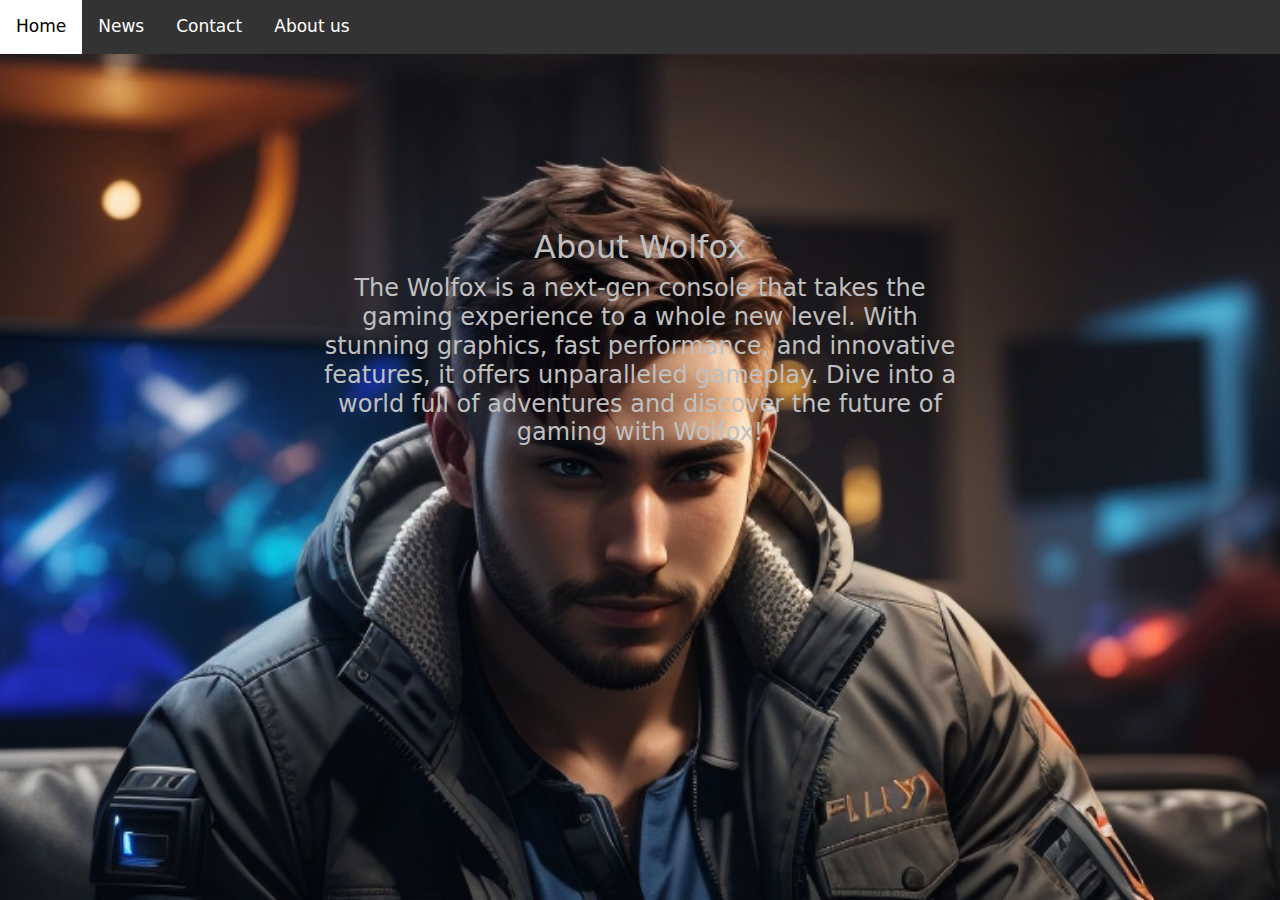
==== index.html @ a2bb48ba "Update and rename home.html to index.html" ====
<!DOCTYPE html>
<html lang="en">
<head>
    <meta charset="UTF-8">
    <meta name="viewport" content="width=device-width, initial-scale=1.0">
    <link rel="icon" href="Wolfox-logo.png" type="image/png">
    <title>Wolfox - The next Generation Console!</title>
    <link href="https://cdn.jsdelivr.net/npm/bootstrap@5.0.2/dist/css/bootstrap.min.css" rel="stylesheet">
    <link rel="stylesheet" type="text/css" href="home.css"

    <style>

    </style>
</head>
<body>
  <div class="text-center">
    <h2>About Wolfox</h2>
    <h4>The Wolfox is a next-gen console that takes the gaming experience to a whole new level. With stunning graphics, fast performance, and innovative features, it offers unparalleled gameplay. Dive into a world full of adventures and discover the future of gaming with Wolfox!</h4>
  </div>

    <div class="topnav">
        <a class="active" href="index.html">Home</a>
        <a href="news.html">News</a>
        <a href="contact.html">Contact</a>
        <a href="about.html">About us</a>
      </div>


</body>
</html>
---- home.css ----
.topnav a:hover {
    background-color: white;
    color: black;
  }
  
  .topnav {
    background-color: #333;
    overflow: hidden;
    right: 0px;
    top: 0px;
    position: absolute;
    width: 100%;
  
  }
  
  .topnav a {
    float: left;
    color: white;
    text-align: center;
    padding: 14px 16px;
    text-decoration: none;
    font-size: 17px;
  
  }
          body{
              background-color: lightgray;
          }
          h1{
              margin: 50px;
              display: flex;
              justify-content: center;
              align-items: center;
          }
  
          .text-center {
    text-align: center;
    position: absolute;
    top: 38%;
    left: 50%;
    transform: translate(-50%, -50%);
    color: silver;
  }
  
  body {
    background-image: url("background.jpg");
    background-size: cover;
    height: 50%;
    max-width: auto;



  }
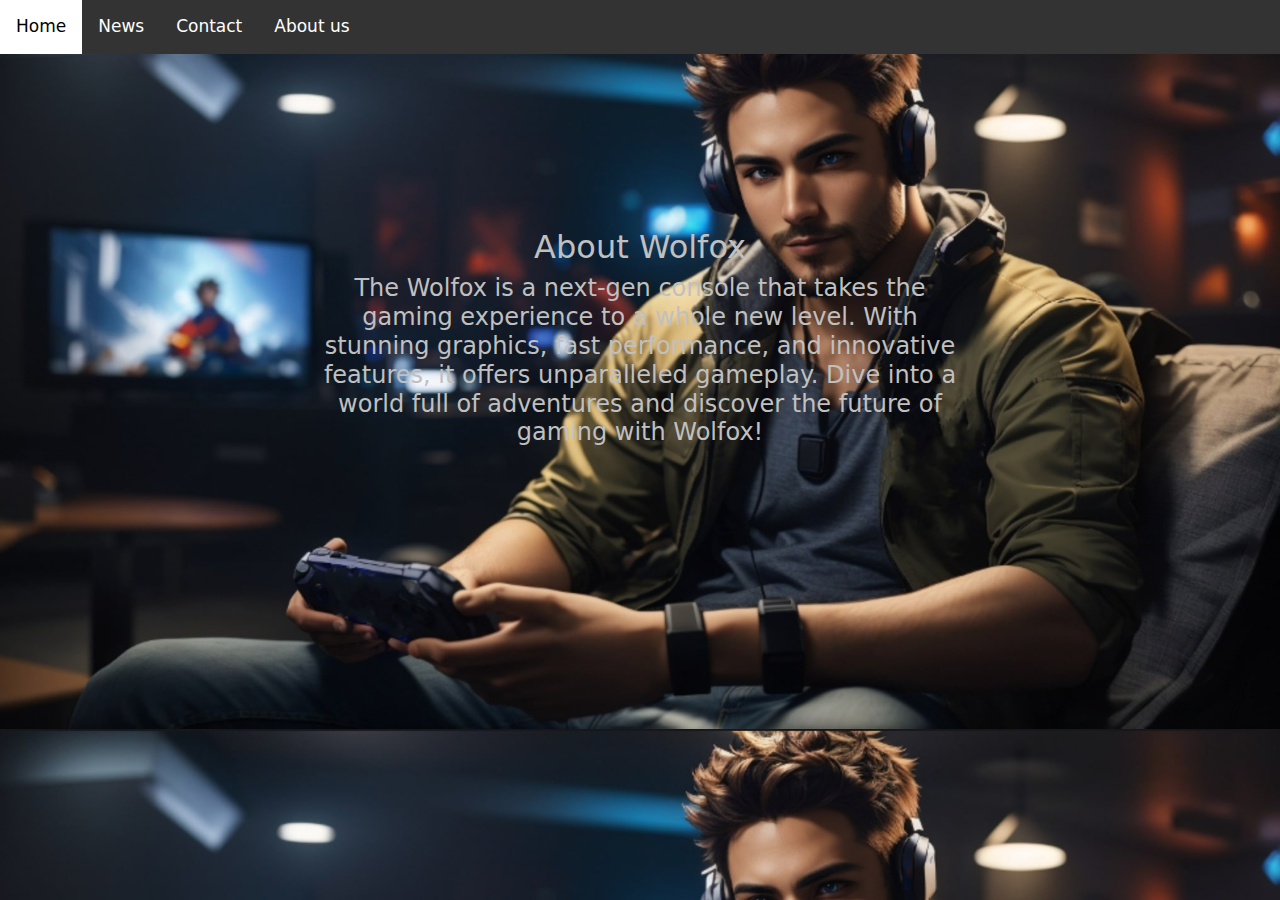
==== commit 7273cc55: ":D" ====
--- a/index.html
+++ b/index.html
@@ -6,25 +6,21 @@
     <link rel="icon" href="Wolfox-logo.png" type="image/png">
     <title>Wolfox - The next Generation Console!</title>
     <link href="https://cdn.jsdelivr.net/npm/bootstrap@5.0.2/dist/css/bootstrap.min.css" rel="stylesheet">
-    <link rel="stylesheet" type="text/css" href="home.css"
-
-    <style>
-
-    </style>
+    <link rel="stylesheet" type="text/css" href="home.css">
 </head>
 <body>
-  <div class="text-center">
-    <h2>About Wolfox</h2>
-    <h4>The Wolfox is a next-gen console that takes the gaming experience to a whole new level. With stunning graphics, fast performance, and innovative features, it offers unparalleled gameplay. Dive into a world full of adventures and discover the future of gaming with Wolfox!</h4>
-  </div>
+    <div class="text-center">
+        <h2>About Wolfox</h2>
+        <h4>The Wolfox is a next-gen console that takes the gaming experience to a whole new level. With stunning graphics, fast performance, and innovative features, it offers unparalleled gameplay. Dive into a world full of adventures and discover the future of gaming with Wolfox!</h4>
+    </div>
 
     <div class="topnav">
         <a class="active" href="index.html">Home</a>
         <a href="news.html">News</a>
         <a href="contact.html">Contact</a>
         <a href="about.html">About us</a>
-      </div>
+    </div>
 
-
+    <script src="home.js"></script>
 </body>
 </html>
--- a/home.css
+++ b/home.css
@@ -42,11 +42,9 @@
   }
   
   body {
-    background-image: url("background.jpg");
-    background-size: cover;
-    height: 50%;
-    max-width: auto;
+background-image: url("background.jpg");
+background-size: 100%;
+height: 50%;
+max-width: auto;
 
-
-
-  }+  }
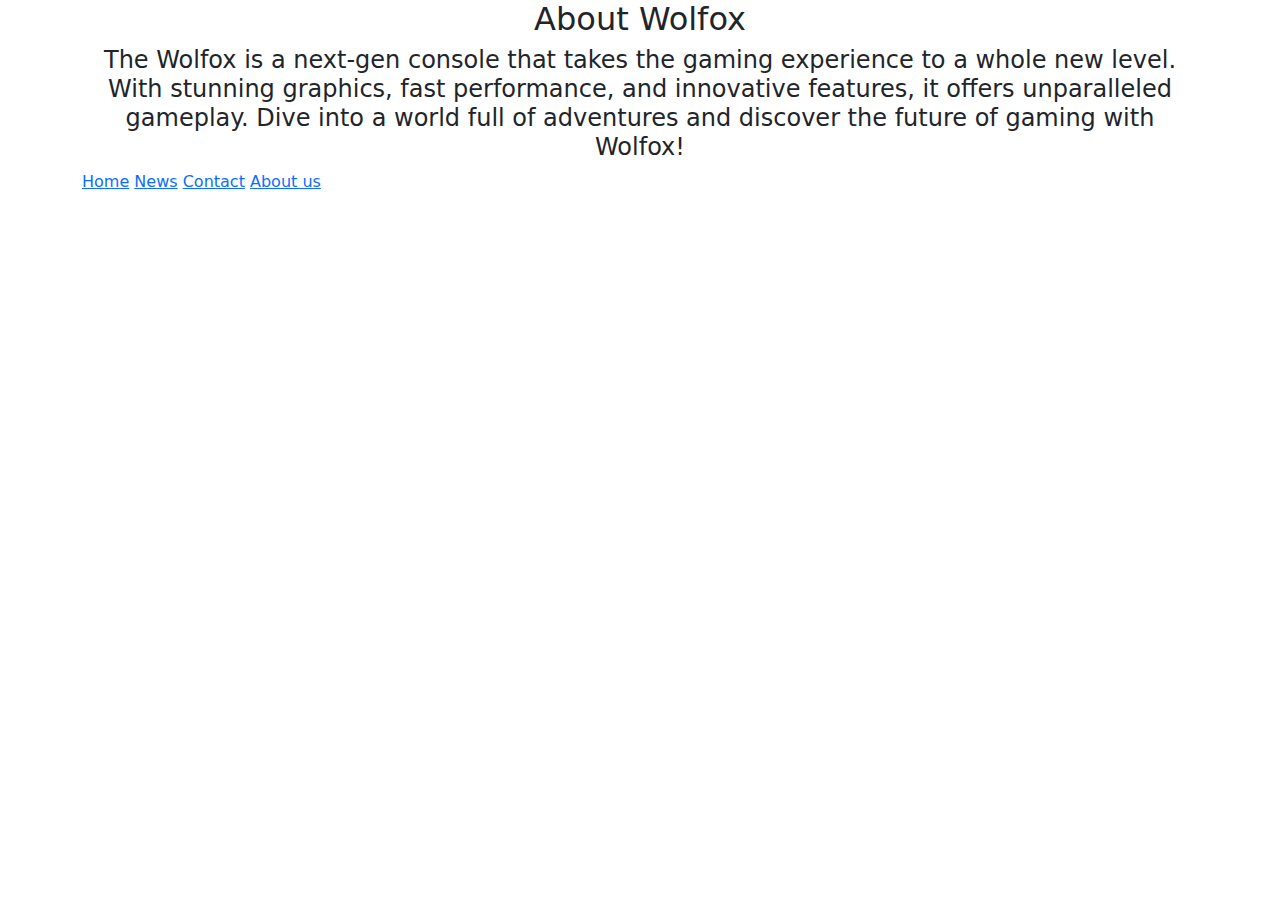
==== commit 16a0c757: "Update index.html" ====
--- a/index.html
+++ b/index.html
@@ -6,19 +6,21 @@
     <link rel="icon" href="Wolfox-logo.png" type="image/png">
     <title>Wolfox - The next Generation Console!</title>
     <link href="https://cdn.jsdelivr.net/npm/bootstrap@5.0.2/dist/css/bootstrap.min.css" rel="stylesheet">
-    <link rel="stylesheet" type="text/css" href="home.css">
+    <link rel="stylesheet" type="text/css" href="index.css">
 </head>
 <body>
-    <div class="text-center">
-        <h2>About Wolfox</h2>
-        <h4>The Wolfox is a next-gen console that takes the gaming experience to a whole new level. With stunning graphics, fast performance, and innovative features, it offers unparalleled gameplay. Dive into a world full of adventures and discover the future of gaming with Wolfox!</h4>
-    </div>
+    <div class="container">
+        <div class="text-center">
+            <h2>About Wolfox</h2>
+            <h4>The Wolfox is a next-gen console that takes the gaming experience to a whole new level. With stunning graphics, fast performance, and innovative features, it offers unparalleled gameplay. Dive into a world full of adventures and discover the future of gaming with Wolfox!</h4>
+        </div>
 
-    <div class="topnav">
-        <a class="active" href="index.html">Home</a>
-        <a href="news.html">News</a>
-        <a href="contact.html">Contact</a>
-        <a href="about.html">About us</a>
+        <div class="topnav">
+            <a class="active" href="index.html">Home</a>
+            <a href="news.html">News</a>
+            <a href="contact.html">Contact</a>
+            <a href="about.html">About us</a>
+        </div>
     </div>
 
     <script src="home.js"></script>
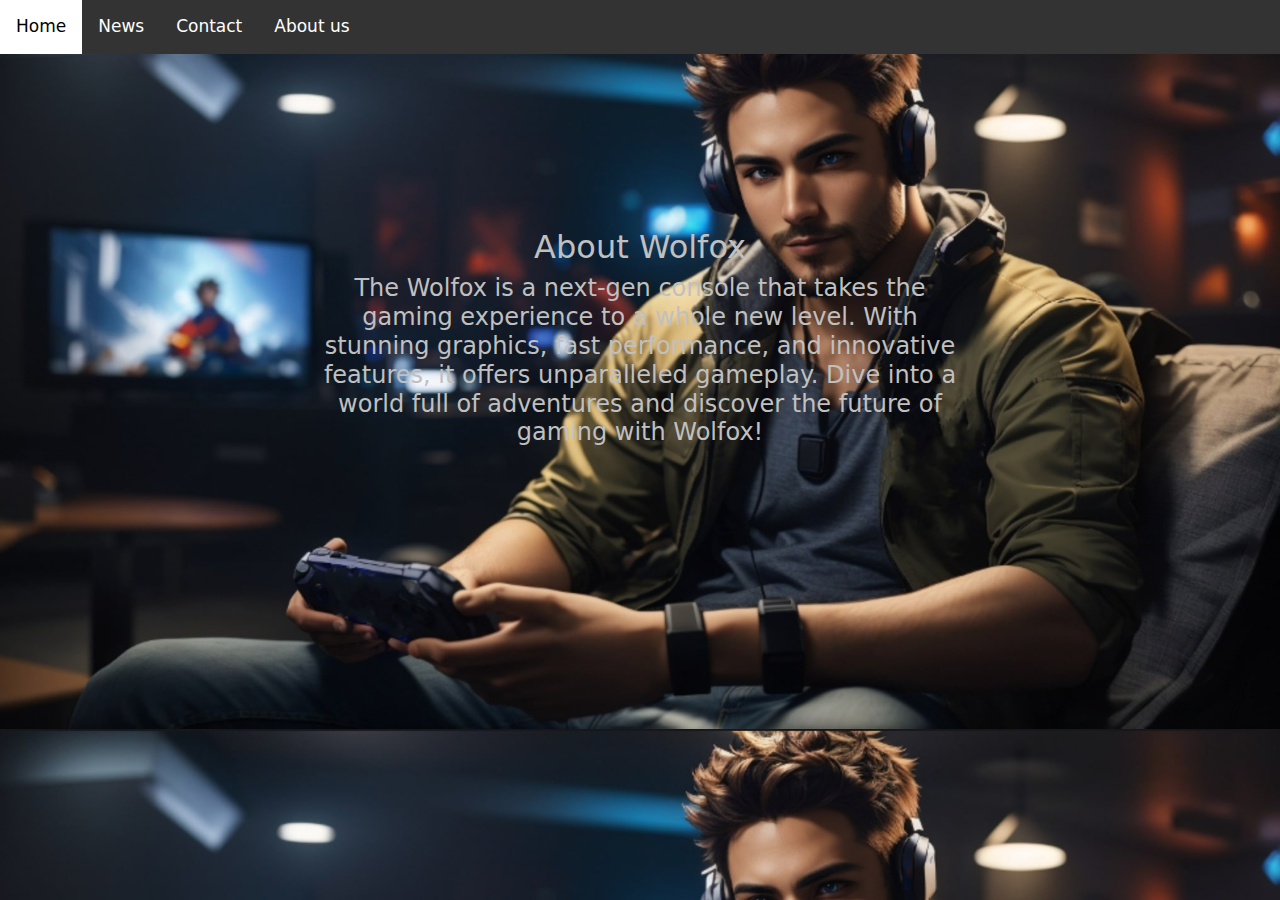
==== commit 25a65020: "Update index.html" ====
--- a/index.html
+++ b/index.html
@@ -6,7 +6,7 @@
     <link rel="icon" href="Wolfox-logo.png" type="image/png">
     <title>Wolfox - The next Generation Console!</title>
     <link href="https://cdn.jsdelivr.net/npm/bootstrap@5.0.2/dist/css/bootstrap.min.css" rel="stylesheet">
-    <link rel="stylesheet" type="text/css" href="index.css">
+    <link rel="stylesheet" type="text/css" href="home.css">
 </head>
 <body>
     <div class="container">
--- a/home.css
+++ b/home.css
@@ -0,0 +1,58 @@
+.topnav a:hover {
+    background-color: white;
+    color: black;
+  }
+  
+  .topnav {
+    background-color: #333;
+    overflow: hidden;
+    right: 0px;
+    top: 0px;
+    position: absolute;
+    width: 100%;
+  
+  }
+  
+  .topnav a {
+    float: left;
+    color: white;
+    text-align: center;
+    padding: 14px 16px;
+    text-decoration: none;
+    font-size: 17px;
+  
+  }
+          body{
+              background-color: lightgray;
+          }
+          h1{
+              margin: 50px;
+              display: flex;
+              justify-content: center;
+              align-items: center;
+          }
+  
+          .text-center {
+    text-align: center;
+    position: absolute;
+    top: 38%;
+    left: 50%;
+    transform: translate(-50%, -50%);
+    color: silver;
+  }
+  
+  body {
+background-image: url("background.jpg");
+background-size: 100%;
+height: 50%;
+max-width: auto;
+
+
+
+@media only screen and (max-width: 600px) {
+    .text-center {
+        padding: 20px;
+        text-align: center;
+    }
+}
+  }
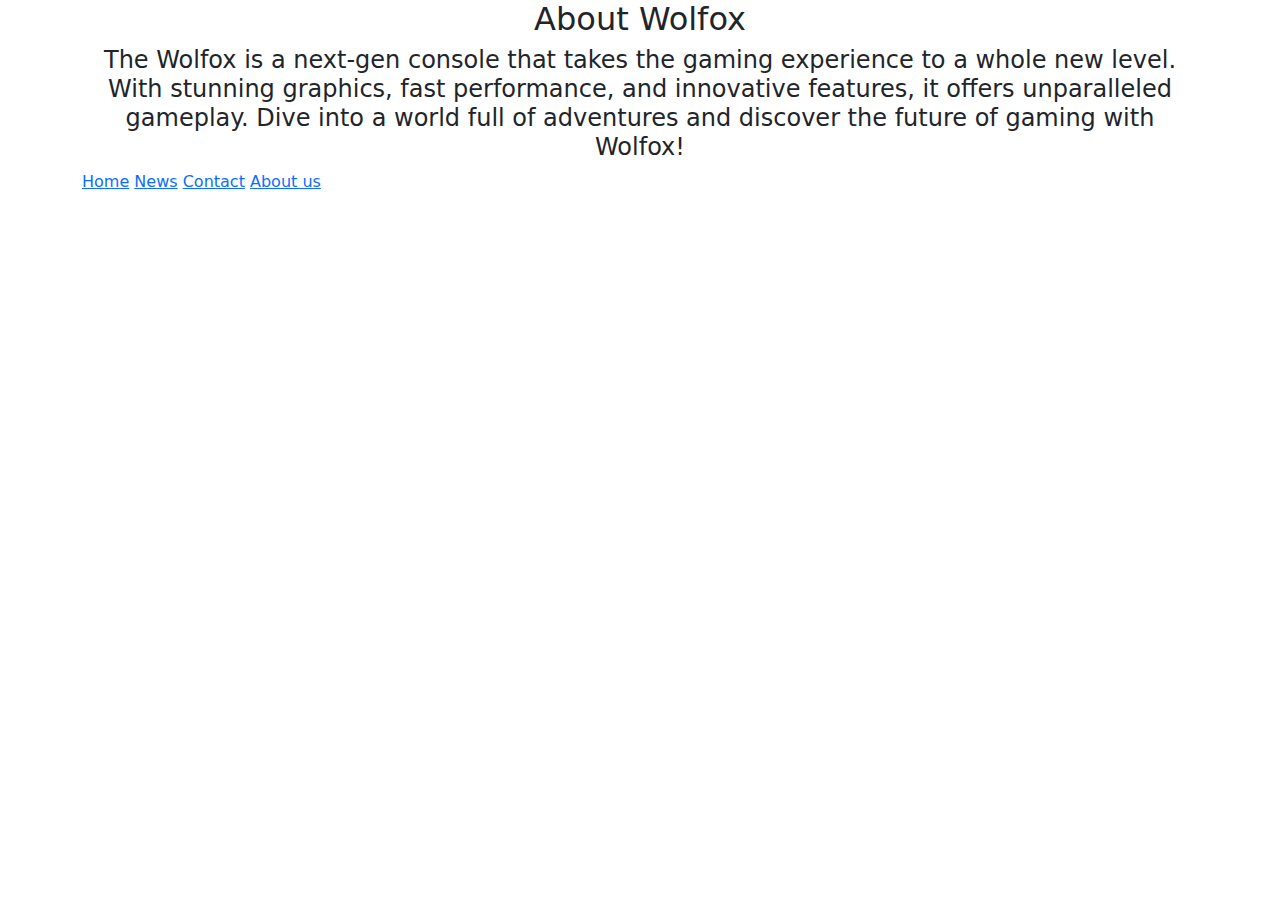
==== commit 7b6d46c6: "Update index.html" ====
--- a/index.html
+++ b/index.html
@@ -6,7 +6,7 @@
     <link rel="icon" href="Wolfox-logo.png" type="image/png">
     <title>Wolfox - The next Generation Console!</title>
     <link href="https://cdn.jsdelivr.net/npm/bootstrap@5.0.2/dist/css/bootstrap.min.css" rel="stylesheet">
-    <link rel="stylesheet" type="text/css" href="home.css">
+    <link rel="stylesheet" type="text/css" href="index.css">
 </head>
 <body>
     <div class="container">
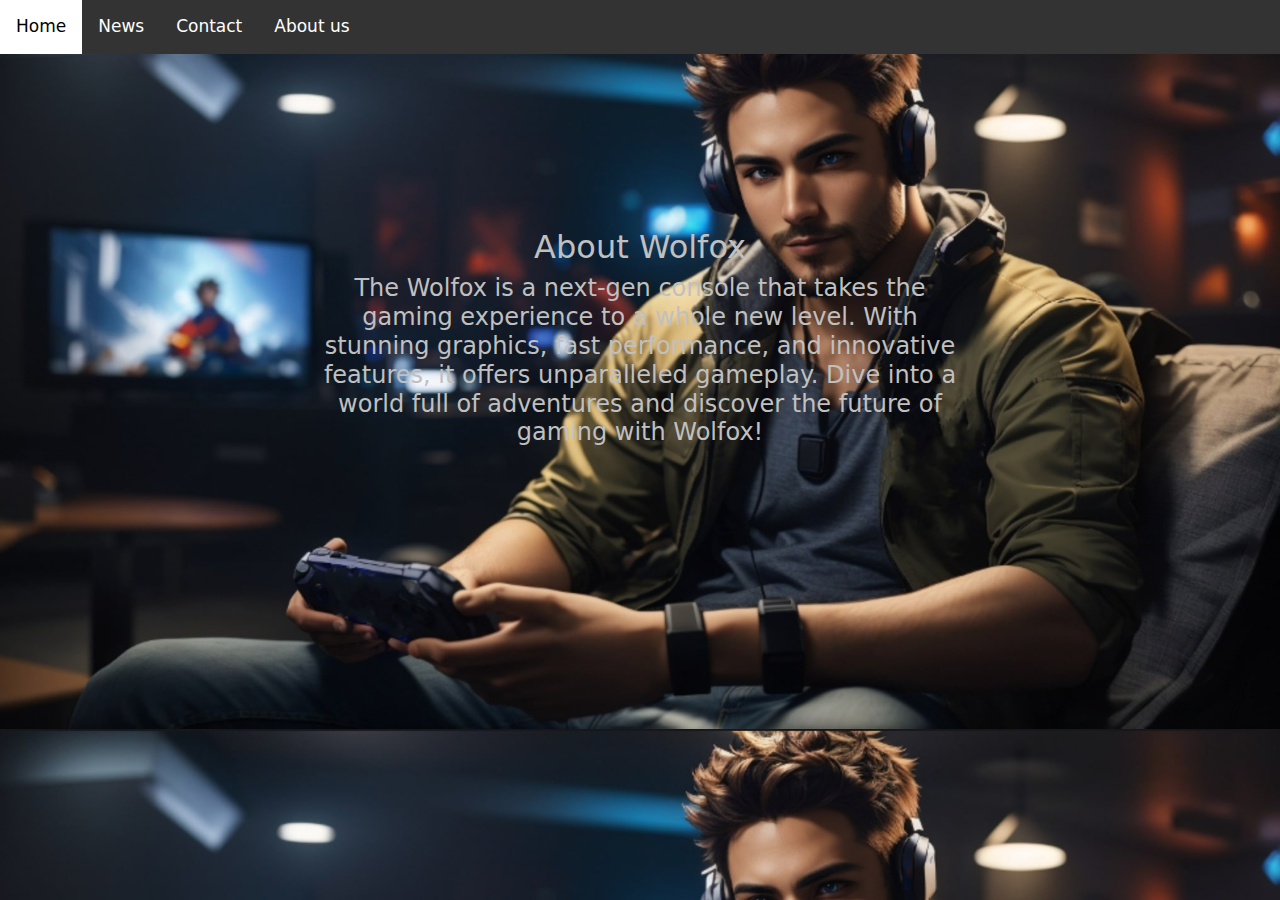
==== commit e55f1d5b: "Update index.html" ====
--- a/index.html
+++ b/index.html
@@ -6,21 +6,19 @@
     <link rel="icon" href="Wolfox-logo.png" type="image/png">
     <title>Wolfox - The next Generation Console!</title>
     <link href="https://cdn.jsdelivr.net/npm/bootstrap@5.0.2/dist/css/bootstrap.min.css" rel="stylesheet">
-    <link rel="stylesheet" type="text/css" href="index.css">
+    <link rel="stylesheet" type="text/css" href="home.css">
 </head>
 <body>
-    <div class="container">
-        <div class="text-center">
-            <h2>About Wolfox</h2>
-            <h4>The Wolfox is a next-gen console that takes the gaming experience to a whole new level. With stunning graphics, fast performance, and innovative features, it offers unparalleled gameplay. Dive into a world full of adventures and discover the future of gaming with Wolfox!</h4>
-        </div>
+    <div class="text-center">
+        <h2>About Wolfox</h2>
+        <h4>The Wolfox is a next-gen console that takes the gaming experience to a whole new level. With stunning graphics, fast performance, and innovative features, it offers unparalleled gameplay. Dive into a world full of adventures and discover the future of gaming with Wolfox!</h4>
+    </div>
 
-        <div class="topnav">
-            <a class="active" href="index.html">Home</a>
-            <a href="news.html">News</a>
-            <a href="contact.html">Contact</a>
-            <a href="about.html">About us</a>
-        </div>
+    <div class="topnav">
+        <a class="active" href="index.html">Home</a>
+        <a href="news.html">News</a>
+        <a href="contact.html">Contact</a>
+        <a href="about.html">About us</a>
     </div>
 
     <script src="home.js"></script>
--- a/home.css
+++ b/home.css
@@ -0,0 +1,58 @@
+.topnav a:hover {
+    background-color: white;
+    color: black;
+  }
+  
+  .topnav {
+    background-color: #333;
+    overflow: hidden;
+    right: 0px;
+    top: 0px;
+    position: absolute;
+    width: 100%;
+  
+  }
+  
+  .topnav a {
+    float: left;
+    color: white;
+    text-align: center;
+    padding: 14px 16px;
+    text-decoration: none;
+    font-size: 17px;
+  
+  }
+          body{
+              background-color: lightgray;
+          }
+          h1{
+              margin: 50px;
+              display: flex;
+              justify-content: center;
+              align-items: center;
+          }
+  
+          .text-center {
+    text-align: center;
+    position: absolute;
+    top: 38%;
+    left: 50%;
+    transform: translate(-50%, -50%);
+    color: silver;
+  }
+  
+  body {
+background-image: url("background.jpg");
+background-size: 100%;
+height: 50%;
+max-width: auto;
+
+
+
+@media only screen and (max-width: 600px) {
+    .text-center {
+        padding: 20px;
+        text-align: center;
+    }
+}
+  }
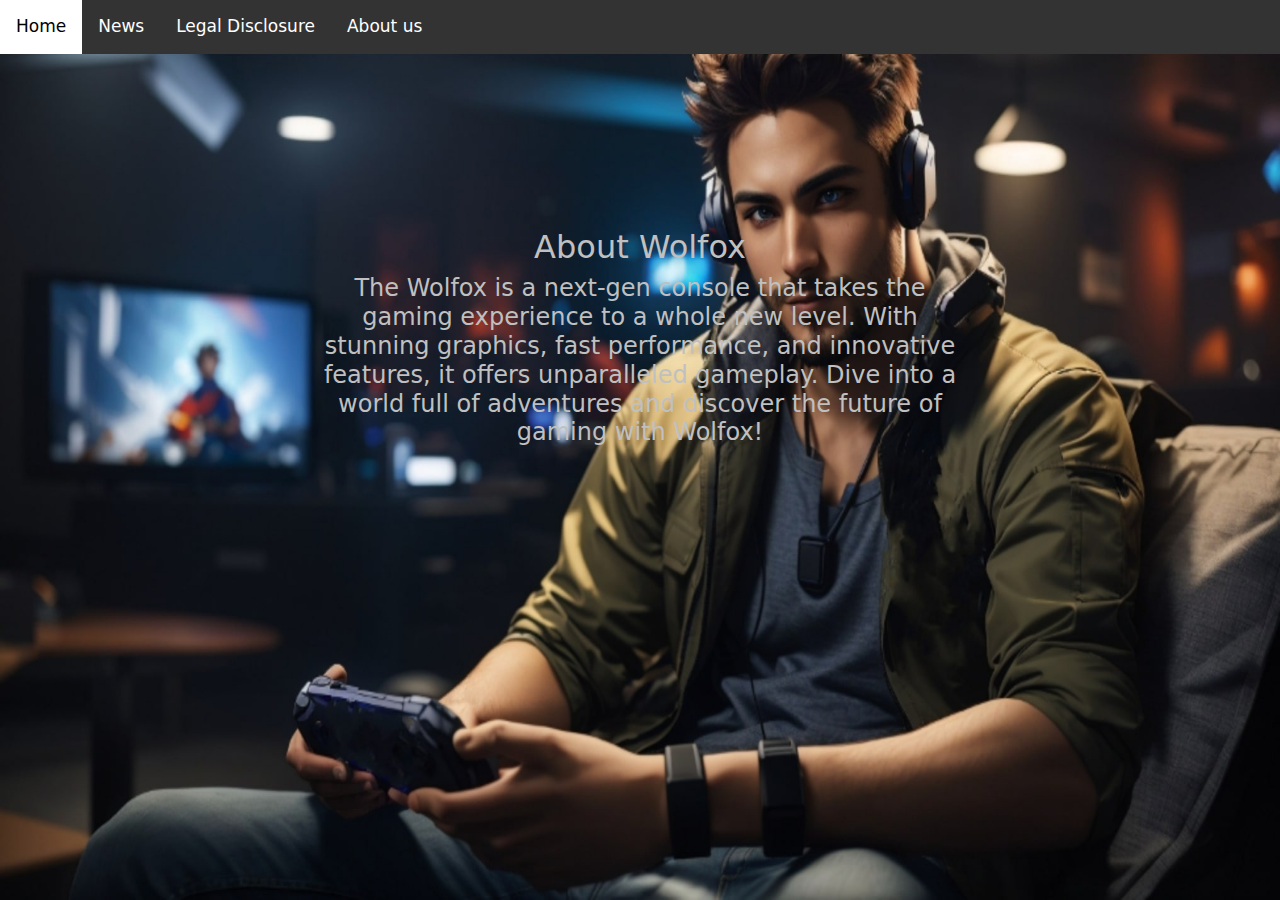
==== commit 83bdff1b: "Update index.html" ====
--- a/index.html
+++ b/index.html
@@ -17,7 +17,7 @@
     <div class="topnav">
         <a class="active" href="index.html">Home</a>
         <a href="news.html">News</a>
-        <a href="contact.html">Contact</a>
+        <a href="legaldisclosure.html">Legal Disclosure</a>
         <a href="about.html">About us</a>
     </div>
 
--- a/home.css
+++ b/home.css
@@ -42,10 +42,12 @@
   }
   
   body {
-background-image: url("background.jpg");
-background-size: 100%;
-height: 50%;
-max-width: auto;
+background-image: url("image_1.jpg");
+    background-size: 100% 100%;
+    background-repeat: no-repeat;
+    background-position: center center;
+    margin: 0;
+    height: 100vh;
 
 
 
